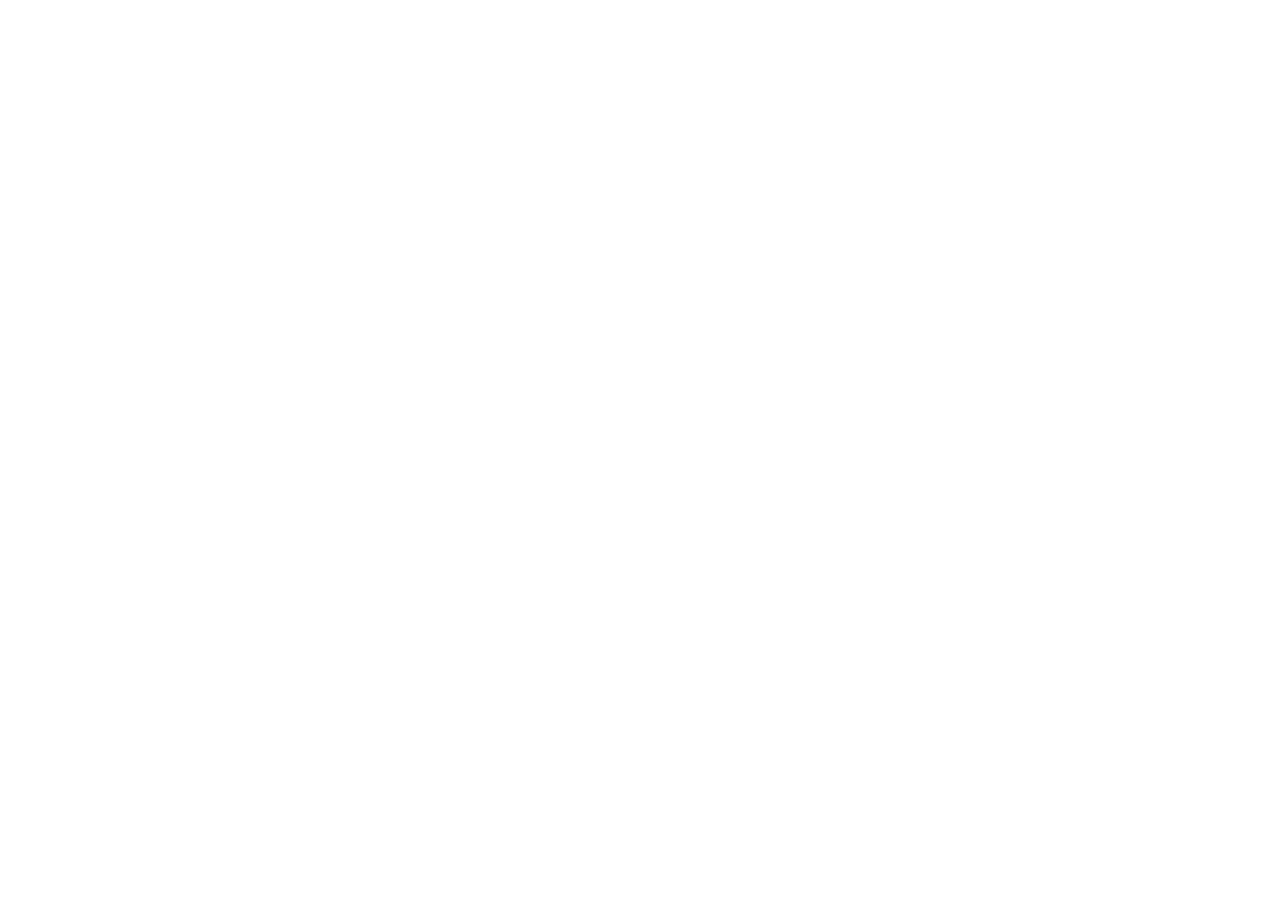
==== dmit-1530-assignment-1-start/gallery.html @ 3232de90 "commit 1" ====
<!DOCTYPE html>
<html lang="en">
<head>
    <meta charset="UTF-8">
    <meta name="viewport" content="width=device-width, initial-scale=1.0">

    <!-- Additional Meta Information -->
    <meta name="author" content="">
    <meta name="description" content="">

    <title>Document</title>

    <!-- Stylesheets -->
</head>
<body>
    
</body>
</html>
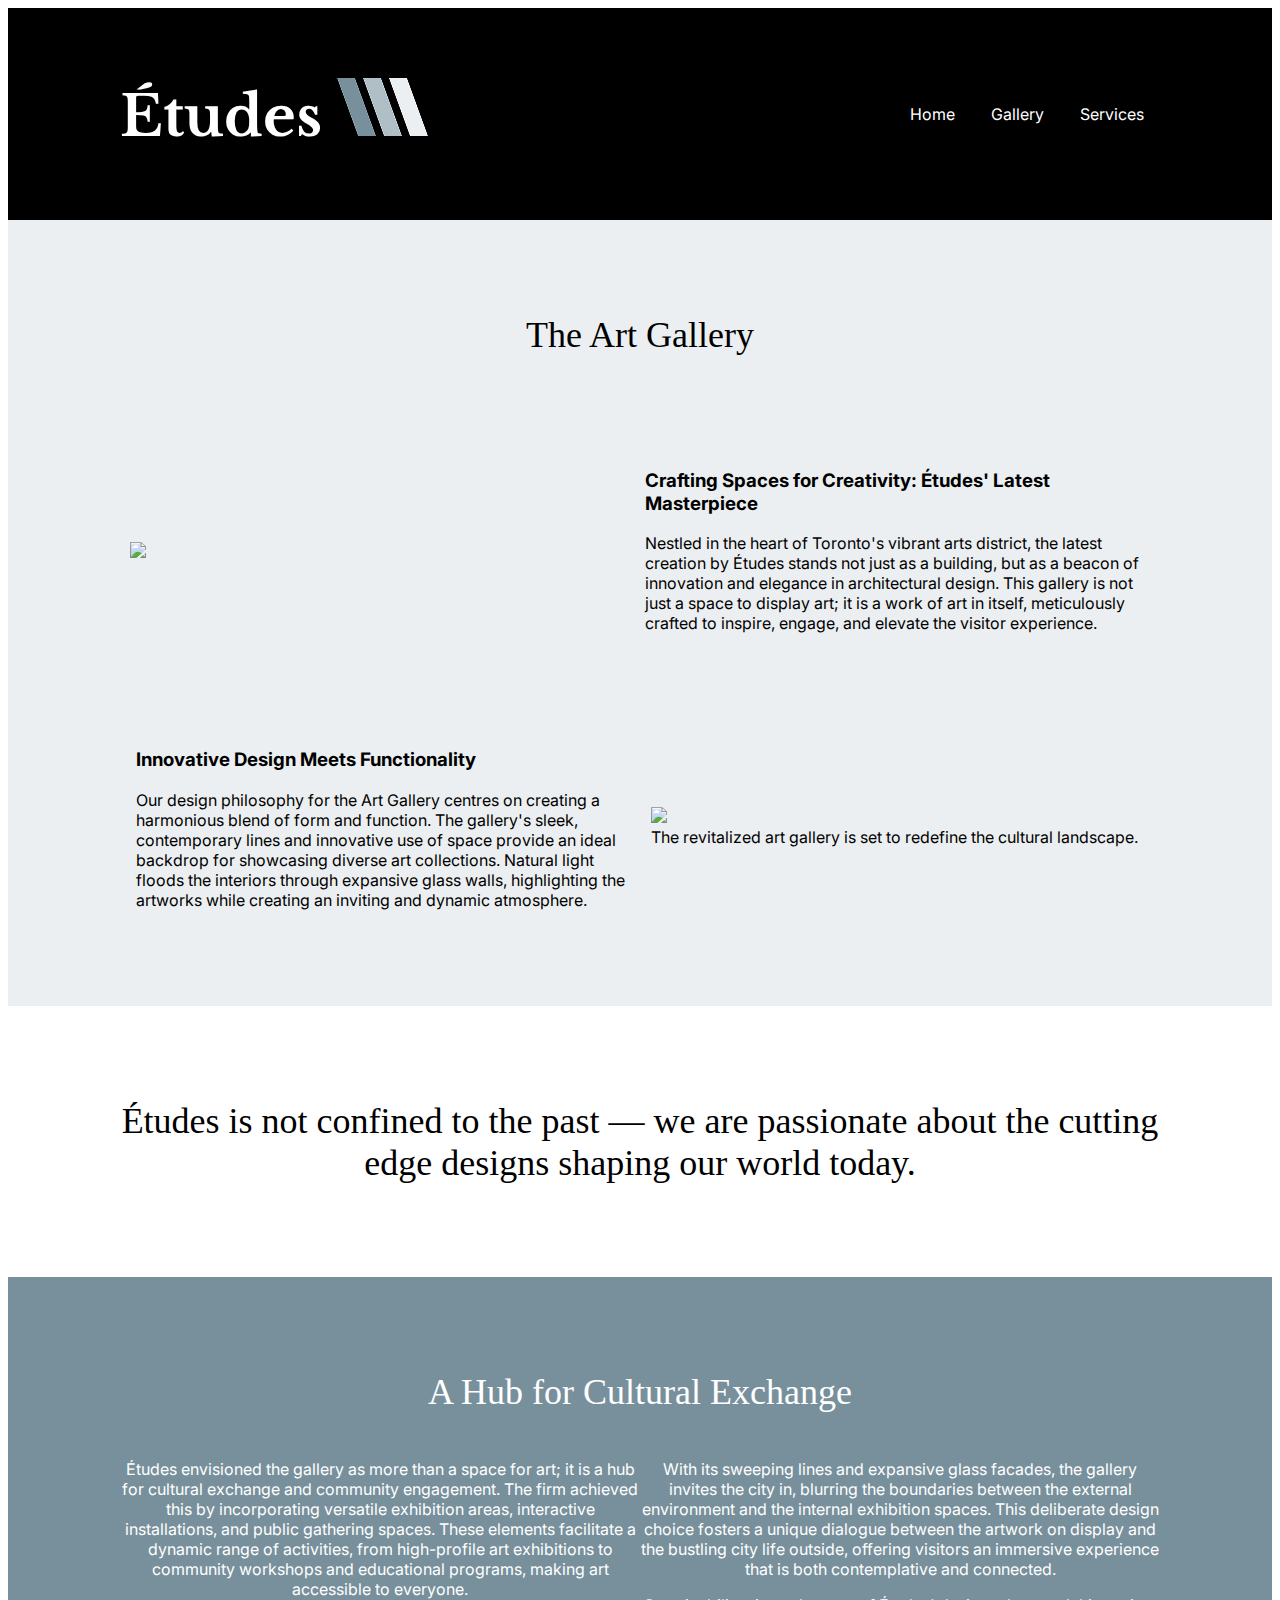
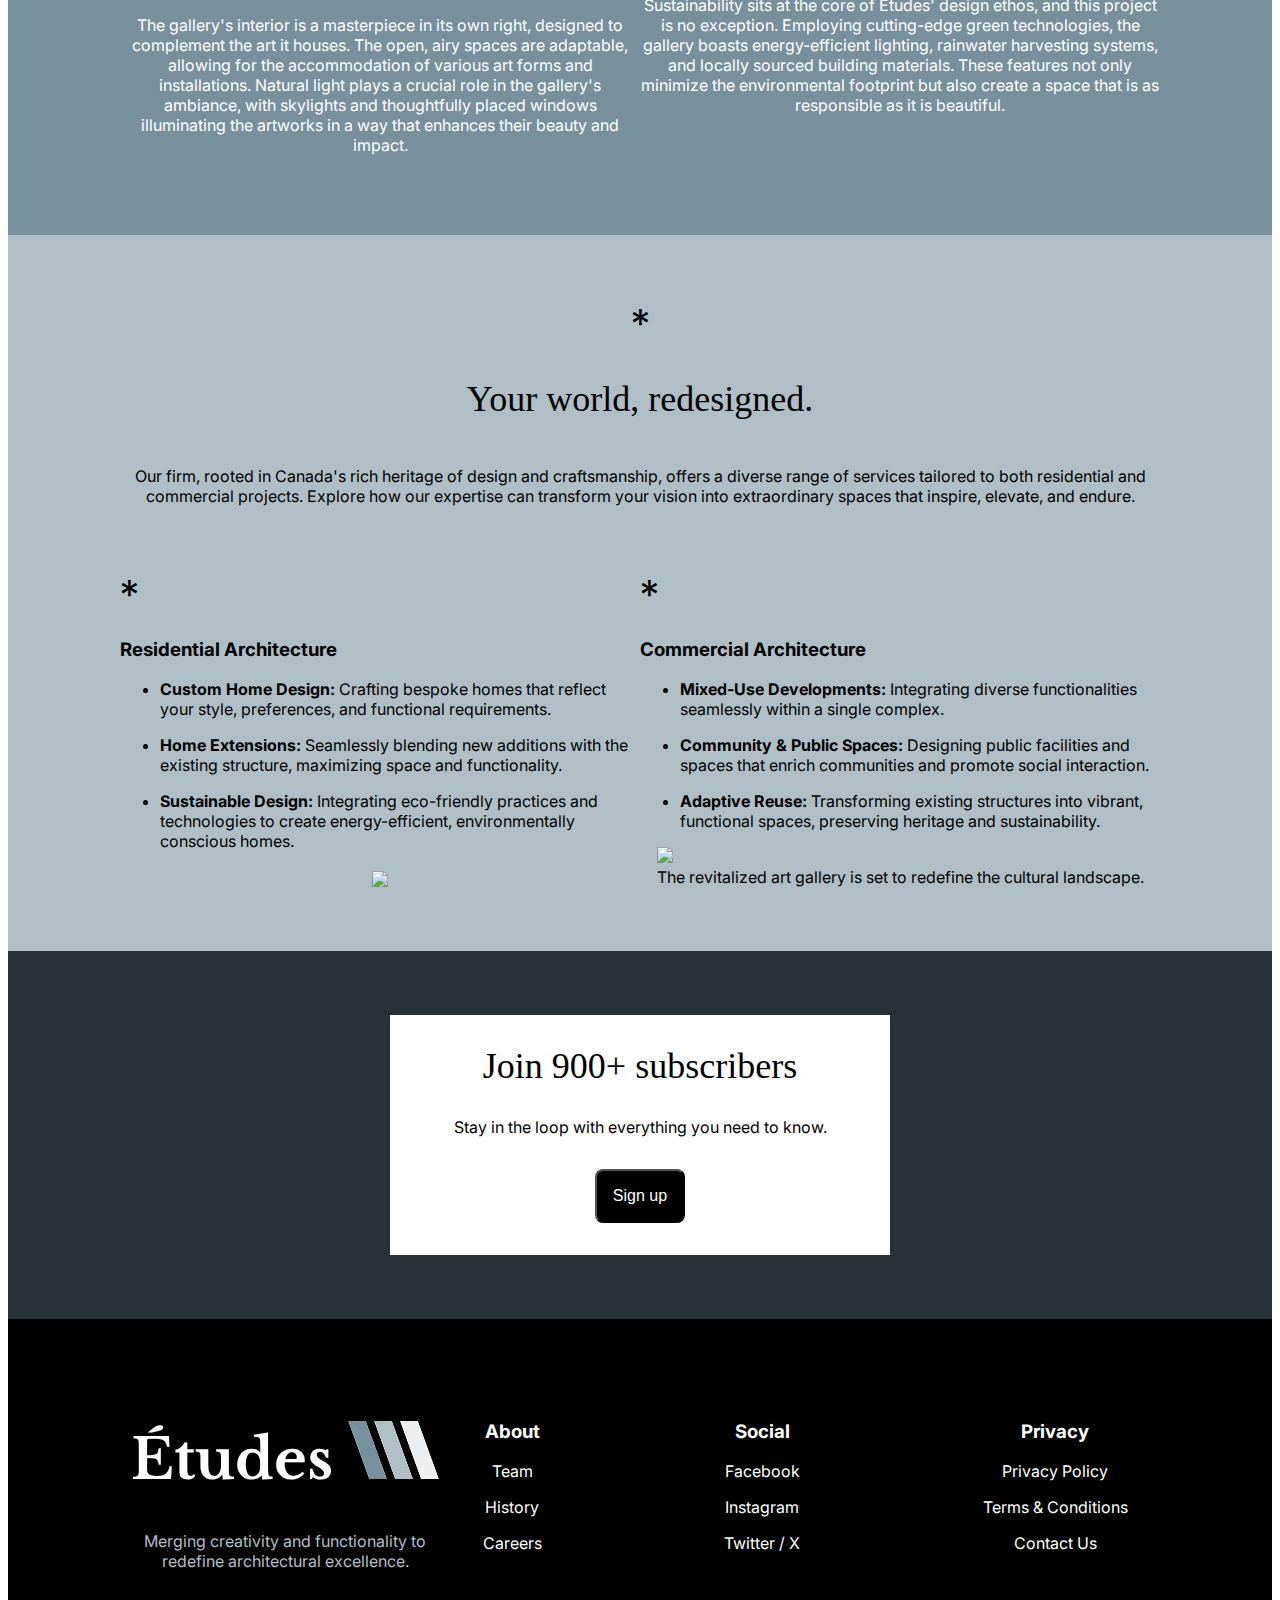
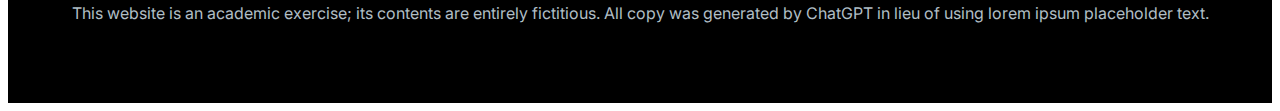
==== commit c2fba6cf: "margin shit, progress on gallery" ====
--- a/dmit-1530-assignment-1-start/gallery.html
+++ b/dmit-1530-assignment-1-start/gallery.html
@@ -5,14 +5,178 @@
     <meta name="viewport" content="width=device-width, initial-scale=1.0">
 
     <!-- Additional Meta Information -->
-    <meta name="author" content="">
-    <meta name="description" content="">
+    <meta name="author" content="throwawaosu | Toshio Trenchard Minami">
+    <meta name="description" content="Gallery page for etudes">
 
-    <title>Document</title>
+    <title>Gallery | Études </title>
 
     <!-- Stylesheets -->
+    <link rel="stylesheet" href="css/reset.css">
+    <link rel="stylesheet" href="css/styles.css">
+
+    <link rel="preconnect" href="https://fonts.googleapis.com">
+    <link rel="preconnect" href="https://fonts.gstatic.com" crossorigin>
+    <link href="https://fonts.googleapis.com/css2?family=Inter:ital,opsz,wght@0,14..32,100..900;1,14..32,100..900&family=Libre+Baskerville:ital,wght@0,400;0,700;1,400&display=swap" rel="stylesheet">
 </head>
 <body>
+    <header> 
+        <div class="contentHeader">
+            <h1> Études <img src="img/etudes-logo.png"> </h1> 
+            <nav> 
+                <a href="index.html"> Home </a>
+                 <a href="gallery.html"> Gallery </a>
+                 <a>Services </a>
+            </nav>
+        </div>
+    </header>
+
+    <section class="one"> 
+        <div class="contentV">
+        <h2> The Art Gallery </h2>
+        <div class="galleryOneBigBox ">
+            <div class="galleryOneBox galleryOneBoxTwo">
+                <div class="galleryOneText">
+
+                    <h3>Crafting Spaces for Creativity: Études' Latest Masterpiece </h3>
+                
+                    <p> Nestled in the heart of Toronto's vibrant arts district, the latest creation by Études stands not just as a building, but as a beacon of innovation and elegance in architectural design. This gallery is not just a space to display art; it is a work of art in  itself, meticulously crafted to inspire, engage, and elevate the visitor  experience.</p>
+                </div>
+                <img src="img/vii.webp">
+            </div>
+            <div class="galleryOneBox ">
+                <div class="galleryOneText">
+
+                    <h3>Innovative Design Meets Functionality</h3>
+                
+                    <p>Our design philosophy for the Art Gallery centres on creating a  harmonious blend of form and function. The gallery's sleek, contemporary  lines and innovative use of space provide an ideal backdrop for  showcasing diverse art collections. Natural light floods the interiors  through expansive glass walls, highlighting the artworks while creating  an inviting and dynamic atmosphere.
+                    </p>
+                </div>
+                <figure>
+                    <img src="img/iv.webp">
+                    <figcaption> The revitalized art gallery is set to redefine the cultural landscape.</figcaption>
+                </figure>
+            </div>
+
+
+
+    </section>
+    <section class="two">
+        <div class="contentV">
+            <h2>Études is not confined to the past  — we are passionate about the cutting edge designs shaping our world today.</h2>
+        </div>
+    </div>
+
+    </section> 
+    <section class="three">
+        <div class="contentV">
+            <h2> A Hub for Cultural Exchange </h2>
+
+            <div class="contentH">
+                <div class="galleryThreeBox">
+                    <p>Études envisioned the gallery as more than a space for art; it is a hub for cultural exchange and community engagement. The firm achieved this by incorporating versatile exhibition areas, interactive installations, and public gathering spaces. These elements facilitate a dynamic range of activities, from high-profile art exhibitions to community workshops and educational programs, making art accessible to everyone.</p>
+                    <p>The gallery's interior is a masterpiece in its own right, designed to complement the art it houses. The open, airy spaces are adaptable, allowing for the accommodation of various art forms and installations. Natural light plays a crucial role in the gallery's ambiance, with skylights and thoughtfully placed windows illuminating the artworks in a way that enhances their beauty and impact.</p>
+                </div>
+                <div class="galleryThreeBox">
+                    <p>With its sweeping lines and expansive glass facades, the gallery invites the city in, blurring the boundaries between the external environment and the internal exhibition spaces. This deliberate design choice fosters a unique dialogue between the artwork on display and the bustling city life outside, offering visitors an immersive experience that is both contemplative and connected.</p>
+                    <p>Sustainability sits at the core of Études' design ethos, and this project is no exception. Employing cutting-edge green technologies, the gallery boasts energy-efficient lighting, rainwater harvesting systems, and locally sourced building materials. These features not only minimize the environmental footprint but also create a space that is as responsible as it is beautiful.</p>
+                </div>  
+            </div>
+
+        </div>
+    </section>
+    <section class="four">
+        <div class="contentV">
+        <span class="asterisk"> * </span>
+        <h2>Your world, redesigned.</h2>
+
+        <p>
+        Our firm, rooted in Canada's rich heritage of design and craftsmanship, offers a diverse range of services tailored to both residential and  commercial projects. Explore how our expertise can transform your vision into extraordinary spaces that inspire, elevate, and endure.
+        </p>
+        <div class="homeFourBigBox">
+            <div class="homeFourBox">
+                <div class="homeFourText">
+                    <span class="asterisk"> * </span>
+                    <h3>Residential Architecture </h3>
+                
+                    <ul>
+                        <li> <strong>Custom Home Design:</strong>  Crafting bespoke homes that reflect your style, preferences, and functional requirements. </li>
+                        <li> <strong>Home Extensions:</strong>  Seamlessly blending new additions with the existing structure, maximizing space and functionality. </li>
+                        <li><strong> Sustainable Design:</strong>  Integrating eco-friendly practices and technologies to create energy-efficient, environmentally conscious homes. </li>
+                    
+                    </ul>   
+                </div>
+                <img src="img/iii.webp">
+            </div>
+            <div class="homeFourBox homeFourBoxTwo">
+                <div class="homeFourText">
+                    <span class="asterisk"> * </span>
+                    <h3>Commercial Architecture</h3>
+                
+                    <ul>
+                        <li> <strong> Mixed-Use Developments: </strong>Integrating diverse functionalities seamlessly within a single complex.
+                        </li>
+                        <li> <strong>Community & Public Spaces: </strong>  Designing public facilities and spaces that enrich communities and promote social interaction. </li>
+                        <li><strong> Adaptive Reuse: </strong>  Transforming existing structures into vibrant, functional spaces, preserving heritage and sustainability. </li>
+                    
+                    </ul>   
+                </div>
+                <figure>
+                    <img src="img/ii.webp">
+                    <figcaption>
+                        The revitalized art gallery is set to redefine the cultural landscape.
+                    </figcaption>
+                </figure>
+        </div>
+    </div>
+
+    </div>
+
+
+    </section>
+    <section class="five">
+        <div class="fivebox">
+            <h2>Join 900+ subscribers <h2></h2>
+            <p> Stay in the loop with everything you need to know. </p>
+            <button> Sign up </button>  
+        </div>
+    </section>
+
+    <footer>
+
+        <div class="footerContent">
+            <div class="footerLogoBox">
+                <h1> Études <img src="img/etudes-logo.png"> </h1> 
+                <p>Merging creativity and functionality to redefine architectural excellence.</p>
+            </div>
+            <nav> 
+                <div class="footerLinkBox">
+                    <h3>About</h3>
+
+                    <p>Team</p>
+                    <p>History</p>
+                    <p>Careers</p>
+                </div>
+                <div class="footerLinkBox">
+                    <h3>Social</h3>
+
+                    <p>Facebook</p> 
+                    <p>Instagram</p>
+                    <p>Twitter / X</p>
+                </div> 
+                <div class="footerLinkBox">
+                    <h3>Privacy</h3>
+
+                    <p>Privacy Policy</p>
+                    <p>Terms & Conditions</p>
+                    <p>Contact Us</p>
+                </div>    
+            </nav>
+        </div>
+        
+
+       <p>This website is an academic exercise; its contents are entirely fictitious. All copy was generated by ChatGPT in lieu of using lorem ipsum placeholder text.
+        </p>
+    </footer>
     
 </body>
 </html>--- a/dmit-1530-assignment-1-start/css/styles.css
+++ b/dmit-1530-assignment-1-start/css/styles.css
@@ -0,0 +1,333 @@
+:root {
+    --blue-grey-50: #ECEFF1;
+    --blue-grey-100: #CFD8DC;
+    --blue-grey-200: #B0BEC5;
+    --blue-grey-900: #263238;
+}
+
+body {
+    color: #000;
+    text-align: center; 
+    font-family: "Inter";
+}
+
+header,footer{
+    color: white;
+    background-color: black;
+}
+
+header{
+    display: flex;
+    flex-direction: row;
+    justify-content: center;
+    padding: 2rem;
+    
+}
+
+
+button{
+    color: white;
+    background-color: black;
+    font-family: Arial, Helvetica, sans-serif;
+    font-size: 1rem;
+    padding: 1em;
+    border-radius: 0.5em;
+    max-width: 103px;
+    margin-top: 1rem;
+    margin-bottom: 2rem;
+
+}
+
+
+
+/* sections */
+
+section,footer{
+    display: flex;
+    flex-direction: column;
+    justify-content: space-between;
+    align-items: center;
+    padding: 4rem 2rem;
+}
+.one{
+
+    background-color: var(--blue-grey-50);
+    
+}
+
+
+.two{
+    background-color: white;
+    color: black;
+
+
+
+
+}
+.three{
+    background-color: #78909C;
+    color: white;
+    
+
+
+}
+.four{
+    background-color: var(--blue-grey-200);
+    color: black;
+}
+.five{
+    background-color: var(--blue-grey-900);
+    color: white;
+}
+.fivebox{
+    background-color: white;
+    color: black;
+    width: 500px;
+    /* PLACEHOLDER WIDTH */
+}
+
+
+/* sections end */
+
+
+
+
+.contentV{
+    width: 100% -32px;
+    max-width: 1040px;
+    display: flex;
+    flex-direction: column;
+    justify-content: space-between;
+    align-items: center;
+}
+
+
+.contentHeader{
+    width: 100%;
+    max-width: 1040px;
+    display: flex;
+    flex-direction: row;
+    justify-content: space-between;
+    align-items: center;
+
+}
+
+.contentH{
+    width: 100% -32px;
+    max-width: 1040px;
+    display: flex;
+    flex-direction: row;
+    flex-wrap: wrap;
+    justify-content: space-between;
+    
+}
+
+
+
+
+
+h1{
+    font-family: "Libre Baskerville";
+    font-size: 3.5rem;
+}
+
+h2{
+    font-family: Georgia, 'Times New Roman', Times, serif;
+    font-weight: normal;
+    font-size: 2.25rem;
+}
+
+    
+li{
+    margin-top: 1rem;
+}
+
+a{
+    color: white;
+    text-decoration: none;
+    margin: 0rem 1rem;
+}
+
+.asterisk{
+   font-size: 2.5rem; 
+}
+
+footer p{
+    color: var(--blue-grey-200);
+}
+footer .footerLinkBox p{
+    color: white;
+}
+
+footer .footerContent{
+    display: flex;
+    flex-direction: row;
+    justify-content: space-around;
+    max-width: 1040px;
+    width: 100%;
+}
+
+
+
+footer .footerContent nav{
+    display: flex;
+    flex-direction: row;
+    justify-content: space-between;
+    align-items: center;
+    padding: 0 2rem;
+    width: 100%;
+    
+}
+
+
+/* page exclusive and media queries */
+.homeImgOne{
+    width: 100%;
+}
+
+.homeTwoBox,
+.homeFourBox,
+.galleryOneBox{
+    text-align: left;
+    align-items: baseline;
+}
+
+.homeThreeName{
+    margin-bottom: 0;
+    margin-top: 0.75rem;
+}
+.homeFourBox,
+.galleryOneBox{
+    margin-top: 3rem;
+}
+
+.galleryThreeBox{
+    width: 50%;
+}
+.galleryOneBox figure img{
+    max-width: 100%;
+    width: 100%;
+    margin: 0;
+
+}
+figure{
+    margin: 0;
+}
+
+@media screen and (max-width:700px){
+    .homeTwoBox{
+        width: 100%;
+        text-align: center;
+        align-items: center;
+    }
+    footer .footerContent{
+        display: flex;
+        flex-direction: column;
+        justify-content: space-around;
+        max-width: 1040px;
+        width: 100%;
+    }
+
+
+    .contentHeader{
+        flex-direction: column;
+        justify-content: space-around;
+    }
+    .galleryThreeBox{
+        width: 100%;
+    }
+}
+
+
+@media screen and (min-width:700px) and (max-width:1200px){
+    .homeTwoBox{
+        width: 50%;
+    }
+    .homeFourBox,
+    .galleryOneBox{
+        display: flex;
+        flex-direction: row;
+        width: 100%;
+        align-items: center;
+    }
+
+    .homeFourBoxTwo,
+    .galleryOneBoxTwo{
+        flex-direction: row-reverse;
+    }
+    .homeFourText,
+    .galleryOneText{
+        width: 48%;
+        margin: 1rem;
+    }
+
+    .homeFourBox img{
+        width: 45%;
+    }
+
+    .galleryOneBox img{
+        width: 48%;
+    }
+
+    .galleryOneBox figure{
+        max-width: 200%;
+        width: 48%;
+        margin: 0;    
+    }
+    
+    footer{
+        display: flex;
+        flex-direction: column;
+    
+    }
+    footer .footerContent{
+        display: flex;
+        flex-direction: row;
+    }
+    footer .footerContent nav{
+        display: flex;
+        flex-direction: row;
+    }
+
+
+}
+
+
+@media screen and (min-width:1200px){
+    .homeTwoBox{
+        width: 33%;
+    }
+    .homeFourBox{
+        display: flex;
+        flex-direction: column;
+        width: 50%;
+        align-items: center;
+        justify-content: space-between;
+    }
+    .homeFourBigBox{
+        width: 100%;
+        display: flex;
+        flex-direction: row;
+    }
+
+    .galleryOneBox{
+        display: flex;
+        flex-direction: row;
+        width: 100%;
+        align-items: center;
+    }
+
+    .galleryOneBoxTwo{
+        flex-direction: row-reverse;
+    }
+    .galleryOneText{
+        width: 48%;
+        margin: 1rem;
+    }
+    .galleryOneBox img{
+        width: 48%;
+    }
+    
+
+
+}
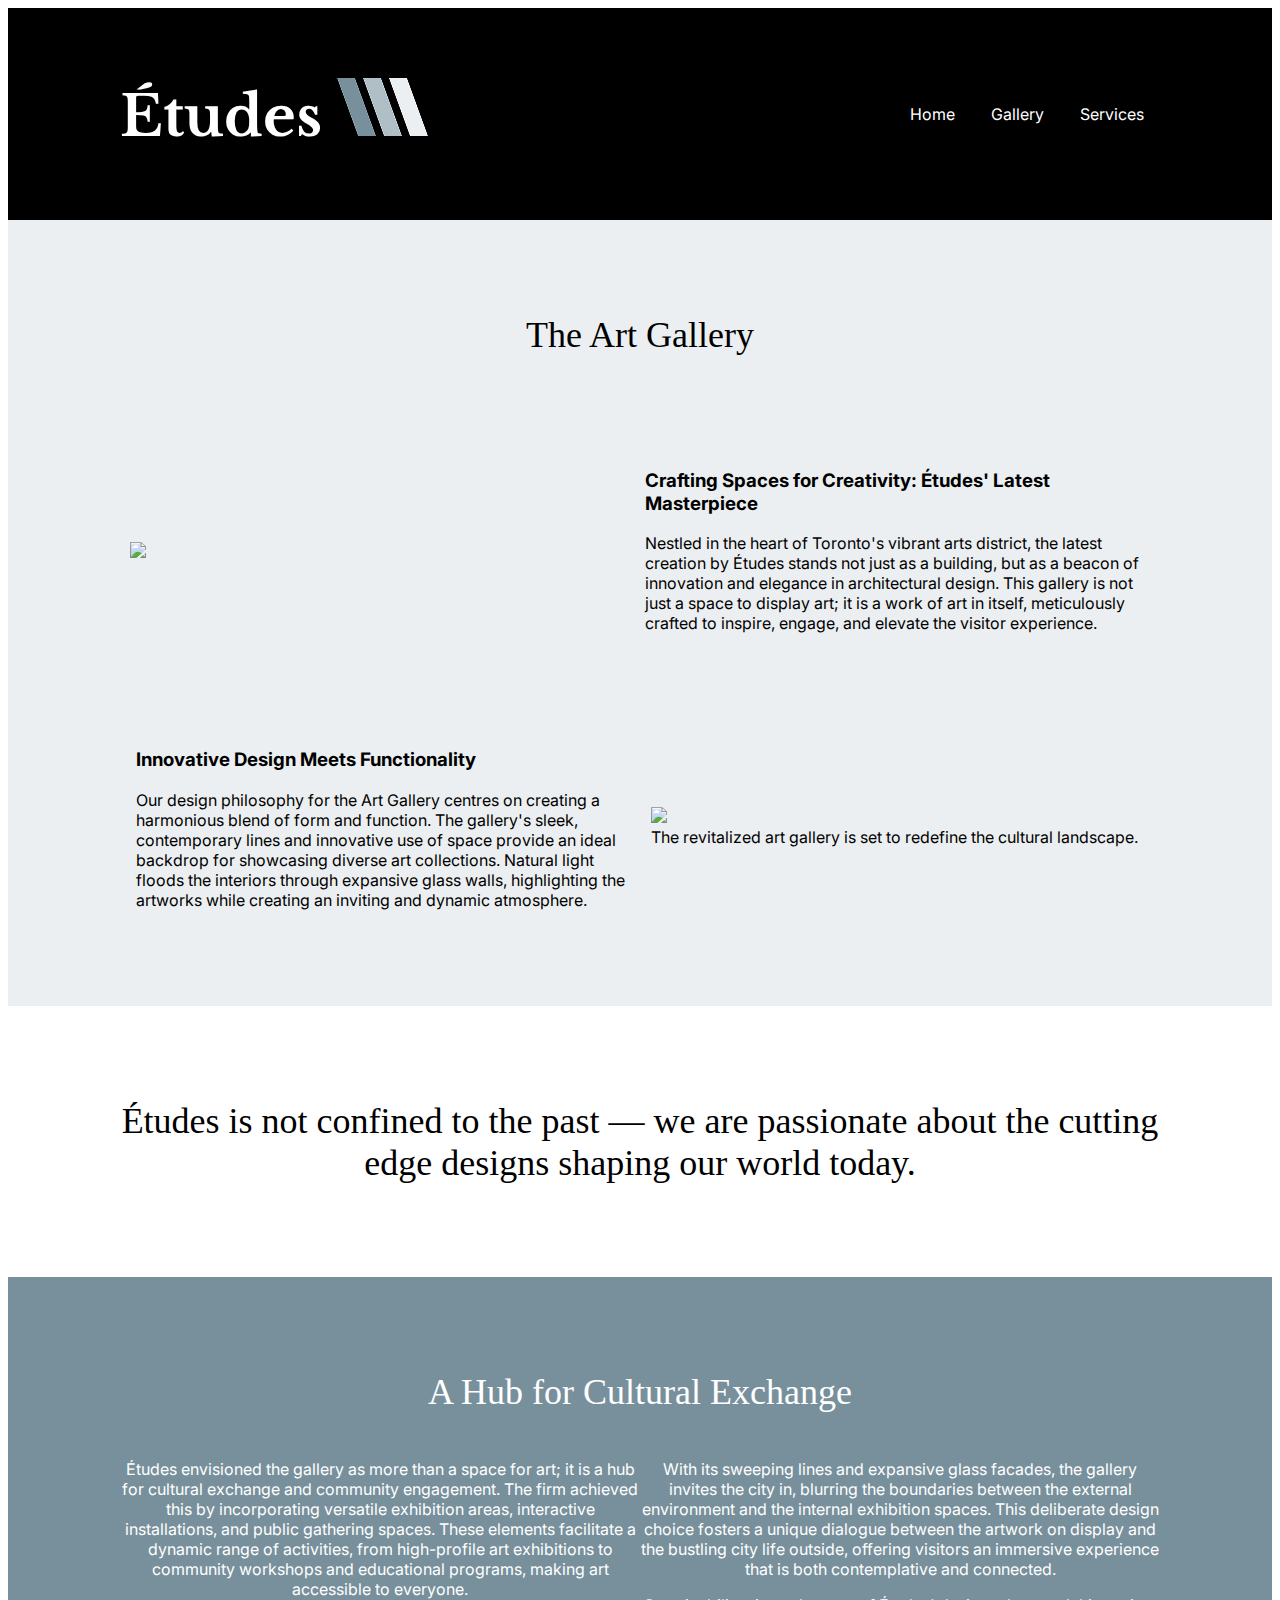
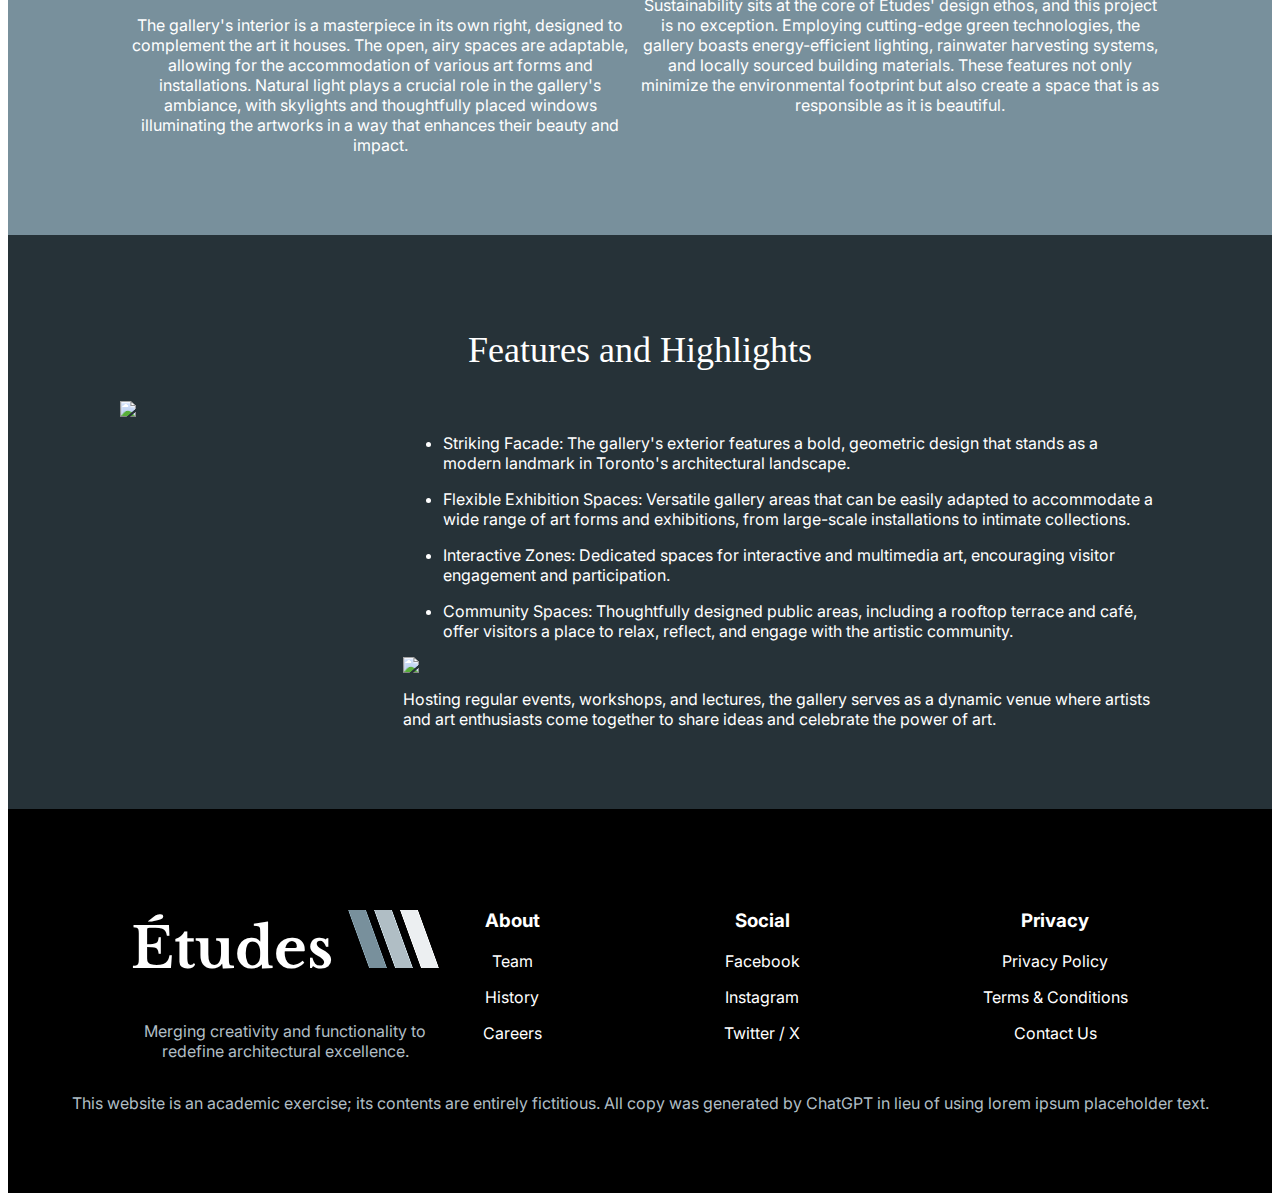
==== commit 9bcf8ac3: "nearly done" ====
--- a/dmit-1530-assignment-1-start/gallery.html
+++ b/dmit-1530-assignment-1-start/gallery.html
@@ -84,61 +84,25 @@
 
         </div>
     </section>
-    <section class="four">
-        <div class="contentV">
-        <span class="asterisk"> * </span>
-        <h2>Your world, redesigned.</h2>
 
-        <p>
-        Our firm, rooted in Canada's rich heritage of design and craftsmanship, offers a diverse range of services tailored to both residential and  commercial projects. Explore how our expertise can transform your vision into extraordinary spaces that inspire, elevate, and endure.
-        </p>
-        <div class="homeFourBigBox">
-            <div class="homeFourBox">
-                <div class="homeFourText">
-                    <span class="asterisk"> * </span>
-                    <h3>Residential Architecture </h3>
-                
-                    <ul>
-                        <li> <strong>Custom Home Design:</strong>  Crafting bespoke homes that reflect your style, preferences, and functional requirements. </li>
-                        <li> <strong>Home Extensions:</strong>  Seamlessly blending new additions with the existing structure, maximizing space and functionality. </li>
-                        <li><strong> Sustainable Design:</strong>  Integrating eco-friendly practices and technologies to create energy-efficient, environmentally conscious homes. </li>
-                    
-                    </ul>   
-                </div>
-                <img src="img/iii.webp">
+    <section class="five">
+        <h2> Features and Highlights </h2>
+        <div class="galleryFiveBigBox">
+            <img src="img/v.webp">
+
+            <div class="galleryFiveBox">
+                <ul>
+                    <li>Striking Facade: The gallery's exterior features a bold, geometric design that stands as a modern landmark in Toronto's architectural landscape.</li>
+                    <li>Flexible Exhibition Spaces: Versatile gallery areas that can be easily adapted to accommodate a wide range of art forms and exhibitions, from large-scale installations to intimate collections.</li>
+                    <li>Interactive Zones: Dedicated spaces for interactive and multimedia art, encouraging visitor engagement and participation.</li>
+                    <li>Community Spaces: Thoughtfully designed public areas, including a rooftop terrace and café, offer visitors a place to relax, reflect, and engage with the artistic community.</li>
+                </ul>
+                <img src="img/i.webp">
+                <p>Hosting regular events, workshops, and lectures, the gallery serves as a  dynamic venue where artists and art enthusiasts come together to share  ideas and celebrate the power of art. </p>
+
             </div>
-            <div class="homeFourBox homeFourBoxTwo">
-                <div class="homeFourText">
-                    <span class="asterisk"> * </span>
-                    <h3>Commercial Architecture</h3>
-                
-                    <ul>
-                        <li> <strong> Mixed-Use Developments: </strong>Integrating diverse functionalities seamlessly within a single complex.
-                        </li>
-                        <li> <strong>Community & Public Spaces: </strong>  Designing public facilities and spaces that enrich communities and promote social interaction. </li>
-                        <li><strong> Adaptive Reuse: </strong>  Transforming existing structures into vibrant, functional spaces, preserving heritage and sustainability. </li>
-                    
-                    </ul>   
-                </div>
-                <figure>
-                    <img src="img/ii.webp">
-                    <figcaption>
-                        The revitalized art gallery is set to redefine the cultural landscape.
-                    </figcaption>
-                </figure>
         </div>
-    </div>
 
-    </div>
-
-
-    </section>
-    <section class="five">
-        <div class="fivebox">
-            <h2>Join 900+ subscribers <h2></h2>
-            <p> Stay in the loop with everything you need to know. </p>
-            <button> Sign up </button>  
-        </div>
     </section>
 
     <footer>
--- a/dmit-1530-assignment-1-start/css/styles.css
+++ b/dmit-1530-assignment-1-start/css/styles.css
@@ -213,7 +213,16 @@
 figure{
     margin: 0;
 }
-
+.homeFourBigBox{
+    width: 100%;
+    max-width: 1040px;
+}
+.galleryFiveBigBox{
+    width: 100%;
+    max-width: 1040px;
+}
+
+/* small*/
 @media screen and (max-width:700px){
     .homeTwoBox{
         width: 100%;
@@ -236,9 +245,12 @@
     .galleryThreeBox{
         width: 100%;
     }
-}
-
-
+
+
+}
+
+
+/* mid*/
 @media screen and (min-width:700px) and (max-width:1200px){
     .homeTwoBox{
         width: 50%;
@@ -290,9 +302,31 @@
     }
 
 
-}
-
-
+    .galleryFiveBigBox{
+        display: flex;
+        flex-direction: row;
+        justify-content: space-between;
+
+    }
+    .galleryFiveBigBox img{
+        width: 40%;
+       max-height: 860px;
+       object-fit: cover;
+    }
+    .galleryFiveBox{
+        margin-left: 1.5rem;
+        width: 57%;
+        display: flex;
+        flex-direction: column;
+        text-align: left;
+    }
+    .galleryFiveBox img{
+        width: 100%;
+    }
+
+}
+
+/* big */
 @media screen and (min-width:1200px){
     .homeTwoBox{
         width: 33%;
@@ -306,6 +340,7 @@
     }
     .homeFourBigBox{
         width: 100%;
+        max-width: 1040px;
         display: flex;
         flex-direction: row;
     }
@@ -327,7 +362,28 @@
     .galleryOneBox img{
         width: 48%;
     }
-    
-
-
-}
+    .galleryFiveBigBox{
+        display: flex;
+        flex-direction: row;
+        justify-content: space-between;
+
+    }
+    .galleryFiveBigBox img{
+        width: 25%;
+        height: auto;
+        object-fit: cover;
+    }
+    .galleryFiveBox{
+        margin-left: 1.5rem;
+        width: 73%;
+        display: flex;
+        flex-direction: column;
+        text-align: left;
+    }
+    .galleryFiveBox img{
+        width: 100%;
+    }
+    
+
+
+}
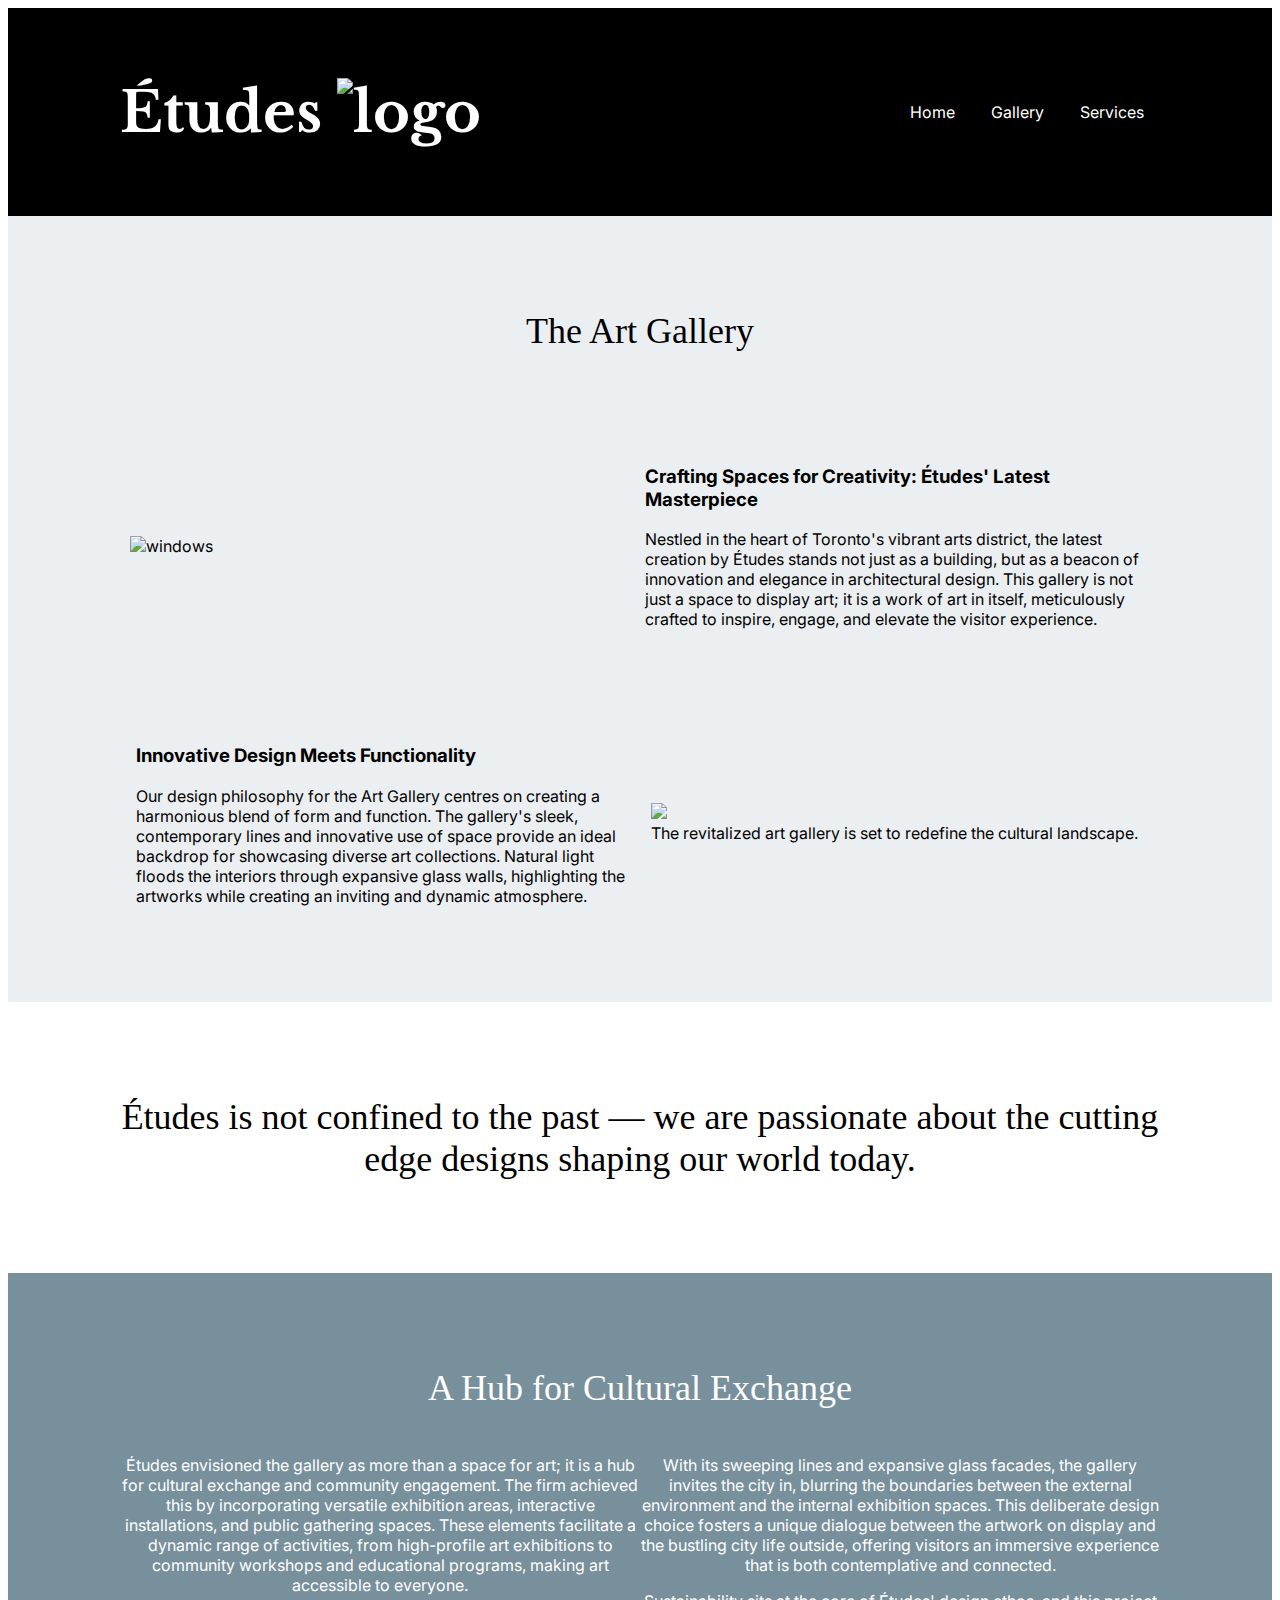
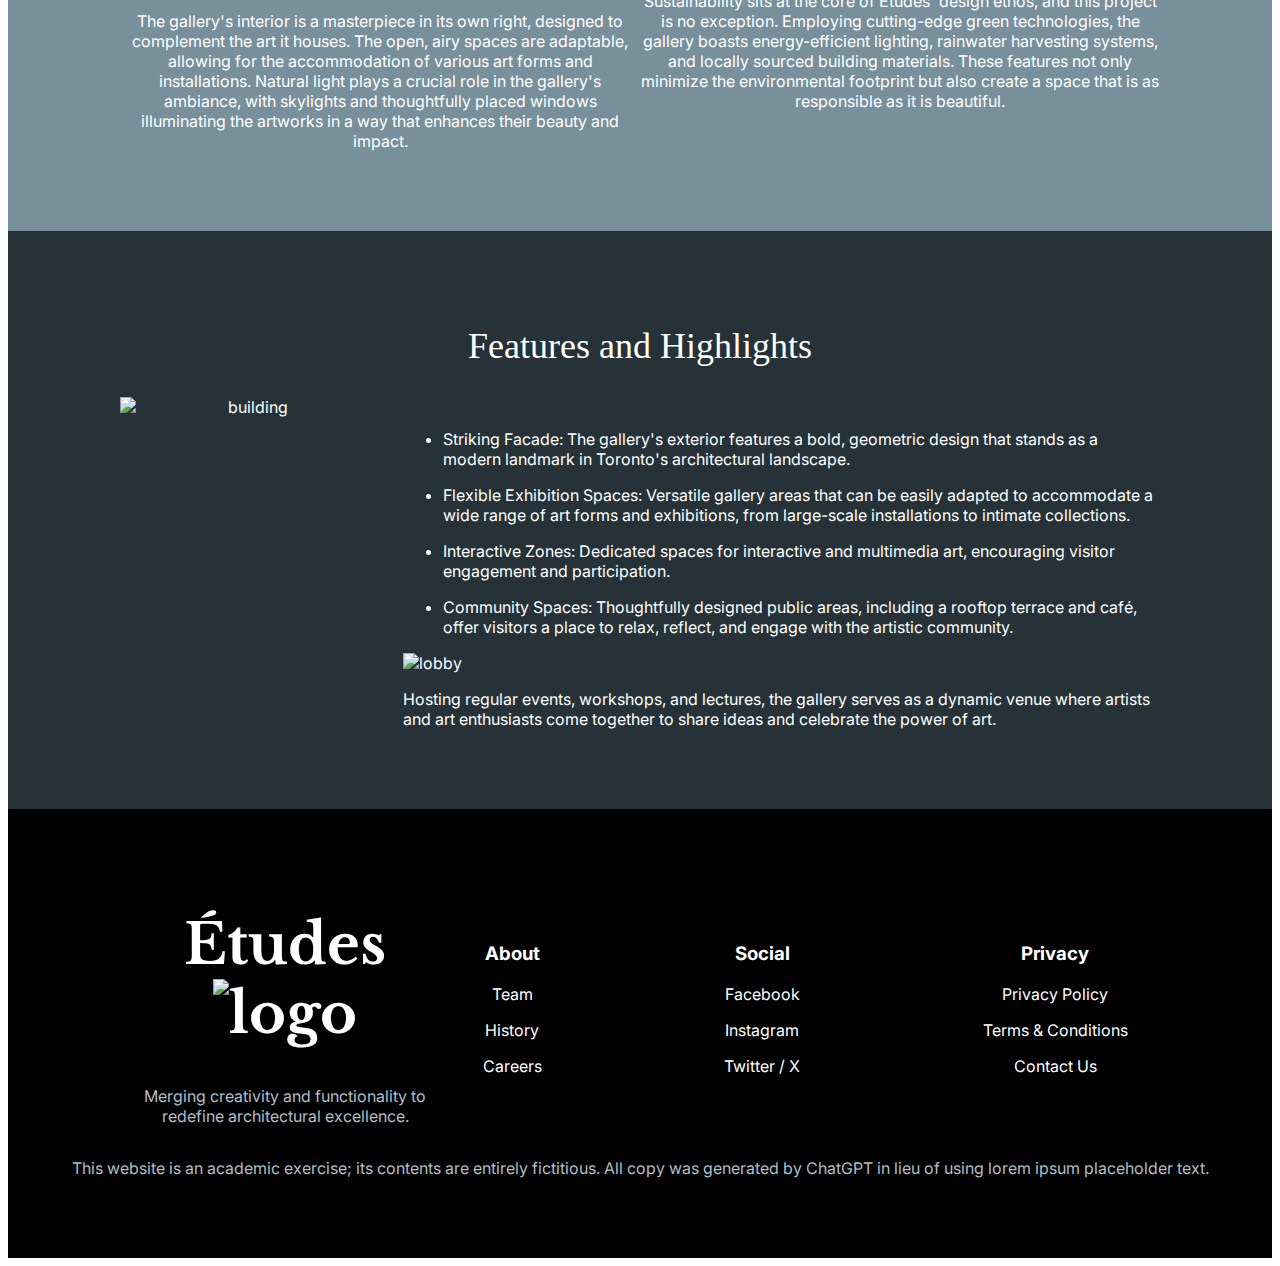
==== commit 4303dfd2: "fix img, validate more" ====
--- a/dmit-1530-assignment-1-start/gallery.html
+++ b/dmit-1530-assignment-1-start/gallery.html
@@ -21,7 +21,7 @@
 <body>
     <header> 
         <div class="contentHeader">
-            <h1> Études <img src="img/etudes-logo.png"> </h1> 
+            <h1> Études <img src="img/ix.png" alt="logo" class="logo"> </h1> 
             <nav> 
                 <a href="index.html"> Home </a>
                  <a href="gallery.html"> Gallery </a>
@@ -41,7 +41,7 @@
                 
                     <p> Nestled in the heart of Toronto's vibrant arts district, the latest creation by Études stands not just as a building, but as a beacon of innovation and elegance in architectural design. This gallery is not just a space to display art; it is a work of art in  itself, meticulously crafted to inspire, engage, and elevate the visitor  experience.</p>
                 </div>
-                <img src="img/vii.webp">
+                <img src="img/vii.webp" alt="windows">
             </div>
             <div class="galleryOneBox ">
                 <div class="galleryOneText">
@@ -56,7 +56,8 @@
                     <figcaption> The revitalized art gallery is set to redefine the cultural landscape.</figcaption>
                 </figure>
             </div>
-
+        </div>
+    </div>  
 
 
     </section>
@@ -64,7 +65,7 @@
         <div class="contentV">
             <h2>Études is not confined to the past  — we are passionate about the cutting edge designs shaping our world today.</h2>
         </div>
-    </div>
+
 
     </section> 
     <section class="three">
@@ -88,7 +89,7 @@
     <section class="five">
         <h2> Features and Highlights </h2>
         <div class="galleryFiveBigBox">
-            <img src="img/v.webp">
+            <img src="img/v.webp" alt="building">
 
             <div class="galleryFiveBox">
                 <ul>
@@ -97,7 +98,7 @@
                     <li>Interactive Zones: Dedicated spaces for interactive and multimedia art, encouraging visitor engagement and participation.</li>
                     <li>Community Spaces: Thoughtfully designed public areas, including a rooftop terrace and café, offer visitors a place to relax, reflect, and engage with the artistic community.</li>
                 </ul>
-                <img src="img/i.webp">
+                <img src="img/i.webp" alt="lobby">
                 <p>Hosting regular events, workshops, and lectures, the gallery serves as a  dynamic venue where artists and art enthusiasts come together to share  ideas and celebrate the power of art. </p>
 
             </div>
@@ -109,7 +110,7 @@
 
         <div class="footerContent">
             <div class="footerLogoBox">
-                <h1> Études <img src="img/etudes-logo.png"> </h1> 
+                <h1> Études <img src="img/ix.png" alt="logo" class="logo"> </h1> 
                 <p>Merging creativity and functionality to redefine architectural excellence.</p>
             </div>
             <nav> 
--- a/dmit-1530-assignment-1-start/css/styles.css
+++ b/dmit-1530-assignment-1-start/css/styles.css
@@ -9,6 +9,7 @@
     color: #000;
     text-align: center; 
     font-family: "Inter";
+
 }
 
 header,footer{
@@ -82,8 +83,8 @@
 .fivebox{
     background-color: white;
     color: black;
-    width: 500px;
-    /* PLACEHOLDER WIDTH */
+    padding: 1rem;
+    max-width: 670px;
 }
 
 
@@ -93,7 +94,7 @@
 
 
 .contentV{
-    width: 100% -32px;
+
     max-width: 1040px;
     display: flex;
     flex-direction: column;
@@ -113,7 +114,7 @@
 }
 
 .contentH{
-    width: 100% -32px;
+
     max-width: 1040px;
     display: flex;
     flex-direction: row;
@@ -122,7 +123,10 @@
     
 }
 
-
+.logo{
+    width: 5.6rem; 
+    height: auto;
+}
 
 
 
@@ -183,6 +187,7 @@
 /* page exclusive and media queries */
 .homeImgOne{
     width: 100%;
+    max-width: 1040px;
 }
 
 .homeTwoBox,
@@ -224,6 +229,11 @@
 
 /* small*/
 @media screen and (max-width:700px){
+
+    .fivebox{
+        max-width: 1040px;
+        width: 90%;
+    }
     .homeTwoBox{
         width: 100%;
         text-align: center;
@@ -252,6 +262,9 @@
 
 /* mid*/
 @media screen and (min-width:700px) and (max-width:1200px){
+    .fivebox{
+        width: 60%;
+    }
     .homeTwoBox{
         width: 50%;
     }
@@ -328,6 +341,11 @@
 
 /* big */
 @media screen and (min-width:1200px){
+
+    .fivebox{
+        width: 100%;
+    }
+
     .homeTwoBox{
         width: 33%;
     }
@@ -379,6 +397,7 @@
         display: flex;
         flex-direction: column;
         text-align: left;
+
     }
     .galleryFiveBox img{
         width: 100%;
